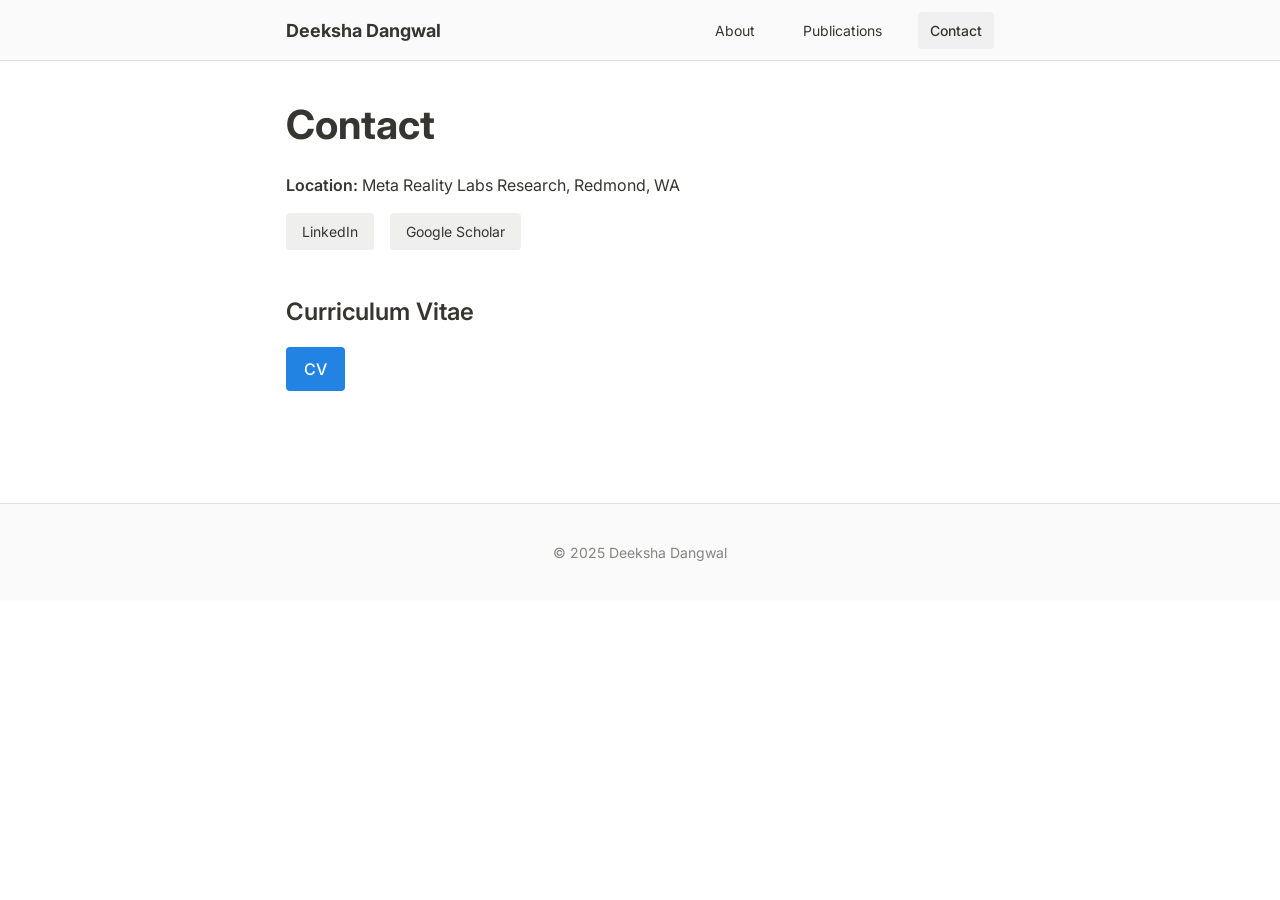
==== contact.html @ 4de79cb8 "updating website - march 2025" ====
<!DOCTYPE html>
<html lang="en">
<head>
    <meta charset="UTF-8">
    <meta name="viewport" content="width=device-width, initial-scale=1.0">
    <title>Contact - Deeksha Dangwal</title>
    <link rel="stylesheet" href="styles.css">
    <link rel="preconnect" href="https://fonts.googleapis.com">
    <link rel="preconnect" href="https://fonts.gstatic.com" crossorigin>
    <link href="https://fonts.googleapis.com/css2?family=Inter:wght@400;500;600;700&display=swap" rel="stylesheet">
</head>
<body class="notion-light-theme">
    <div class="notion-app-inner">
        <nav class="navigation">
            <div class="nav-container">
                <div class="nav-logo">
                    <a href="index.html">Deeksha Dangwal</a>
                </div>
                <div class="nav-links">
                    <a href="index.html" class="nav-link">About</a>
                    <a href="publications.html" class="nav-link">Publications</a>
                    <a href="contact.html" class="nav-link active">Contact</a>
                </div>
            </div>
        </nav>

        <div class="layout layout-wide">
            <main class="layout-content">
                <div class="page-content">
                    <h1 class="page-title">Contact</h1>
                    
                    <div class="block-content">
                        <div class="contact-info">
                            <!-- <p><strong>Email:</strong> [firstname][lastname]@gmail.com</p> -->
                            <p><strong>Location:</strong> Meta Reality Labs Research, Redmond, WA</p>
                            
                            <div class="social-links">
                                <a href="https://www.linkedin.com/in/deekshadangwal" target="_blank" class="social-link">LinkedIn</a>
                                <!-- <a href="https://github.com/deekshadangwal" target="_blank" class="social-link">GitHub</a> -->
                                <a href="https://scholar.google.com/citations?user=xxxx" target="_blank" class="social-link">Google Scholar</a>
                            </div>
                        </div>
                    </div>
                    
                    <div class="block-content">
                        <h2>Curriculum Vitae</h2>
                        <!-- <p>My complete CV is available as a PDF:</p> -->
                        <a href="deeksha_dangwal_cv.pdf" class="cv-download-link" download>CV</a>
                    </div>
                </div>
            </main>
        </div>
        
        <footer class="footer">
            <div class="footer-content">
                <p>© 2025 Deeksha Dangwal</p>
            </div>
        </footer>
    </div>
</body>
</html>
---- styles.css ----
/* Notion-inspired CSS */

/* Font imports */
@font-face {
    font-family: 'Lyon-Text';
    src: url('https://fonts.googleapis.com/css2?family=Source+Serif+Pro:wght@400;600&display=swap');
    font-weight: 400;
    font-style: normal;
}

/* Base styles */
:root {
    --text-color: #37352f;
    --background-color: #ffffff;
    --link-color: #2383e2;
    --hover-color: #eb5757;
    --nav-background: #fafafa;
    --nav-border: #e0e0e0;
    --active-nav: #f0f0f0;
    --font-family: 'Inter', -apple-system, BlinkMacSystemFont, 'Segoe UI', 'Roboto', 'Oxygen', 'Ubuntu', 'Cantarell', 'Fira Sans', 'Droid Sans', 'Helvetica Neue', sans-serif;
    --font-family-mono: 'iawriter-mono', 'SF Mono', SFMono-Regular, Menlo, Consolas, 'PT Mono', 'Liberation Mono', monospace;
    --font-family-serif: 'Lyon-Text', Georgia, 'Times New Roman', serif;
    --content-width: 708px;
    --margin-width: 96px;
}

/* Reset */
* {
    box-sizing: border-box;
}

html, body {
    margin: 0;
    padding: 0;
    background-color: var(--background-color);
    color: var(--text-color);
    font-family: var(--font-family);
    line-height: 1.5;
    font-size: 16px;
    -webkit-font-smoothing: antialiased;
    -moz-osx-font-smoothing: grayscale;
}

/* Navigation */
.navigation {
    background-color: var(--nav-background);
    border-bottom: 1px solid var(--nav-border);
    position: sticky;
    top: 0;
    z-index: 100;
    width: 100%;
}

.nav-container {
    max-width: var(--content-width);
    margin: 0 auto;
    display: flex;
    justify-content: space-between;
    align-items: center;
    height: 60px;
    padding: 0;
}

.nav-logo a {
    color: var(--text-color);
    font-weight: 700;
    font-size: 18px;
    text-decoration: none;
}

.nav-links {
    display: flex;
    gap: 24px;
}

.nav-link {
    color: var(--text-color);
    text-decoration: none;
    font-size: 14px;
    padding: 8px 12px;
    border-radius: 4px;
    transition: background-color 0.2s ease;
}

.nav-link:hover {
    background-color: var(--active-nav);
    color: var(--text-color);
}

.nav-link.active {
    background-color: var(--active-nav);
    font-weight: 500;
}

/* Layout */
.layout {
    width: 100%;
    display: flex;
    justify-content: center;
}

.layout-wide {
    width: 100%;
}

.layout-content {
    width: 100%;
    max-width: var(--content-width);
    padding: 40px 0;
    margin: 0 auto;
}

.page-content {
    width: 100%;
}

/* Typography */
h1, h2, h3, h4, h5, h6 {
    font-weight: 600;
    margin-top: 1.5em;
    margin-bottom: 0.5em;
    line-height: 1.2;
}

h1.page-title {
    font-size: 40px;
    font-weight: 700;
    margin-top: 0;
    margin-bottom: 24px;
}

h2 {
    font-size: 24px;
    margin-top: 2em;
}

h3 {
    font-size: 20px;
    margin-top: 1.5em;
    margin-bottom: 0.5em;
}

p {
    margin-top: 1em;
    margin-bottom: 1em;
}

/* Links */
a {
    color: var(--link-color);
    text-decoration: none;
    transition: 0.1s ease-in;
}

a:hover {
    color: var(--hover-color);
}

.notion-link:hover {
    color: var(--hover-color) !important;
}

/* Lists */
ul {
    padding-left: 1.5em;
    margin-top: 0.5em;
    margin-bottom: 0.5em;
}

li {
    margin-bottom: 0.5em;
}

/* Content blocks */
.block-content {
    margin-bottom: 1.5em;
}

/* Responsive adjustments */
@media (max-width: 900px) {
    :root {
        --margin-width: 24px;
    }

    .layout-content {
        padding: 40px 24px;
    }
    
    .nav-container {
        padding: 0 24px;
        max-width: 100%;
    }

    h1.page-title {
        font-size: 32px;
    }
    
    .nav-links {
        gap: 8px;
    }
    
    .nav-link {
        padding: 6px 8px;
        font-size: 13px;
    }
}

/* Dark mode support (optional) */
@media (prefers-color-scheme: dark) {
    :root {
        --text-color: rgba(255, 255, 255, 0.9);
        --background-color: #191919;
        --link-color: #2196f3;
        --hover-color: #ff4081;
        --nav-background: #232323;
        --nav-border: #333333;
        --active-nav: #2d2d2d;
    }
}

/* Strong emphasis */
strong {
    font-weight: 600;
}

/* Blockquote */
blockquote {
    margin-left: 0;
    padding-left: 14px;
    border-left: 3px solid rgba(55, 53, 47, 0.16);
    color: rgba(55, 53, 47, 0.6);
}

/* Code blocks */
code {
    font-family: var(--font-family-mono);
    background: rgba(135, 131, 120, 0.15);
    padding: 0.2em 0.4em;
    border-radius: 3px;
    font-size: 85%;
}

/* Emojis */
.emoji {
    font-family: "Apple Color Emoji", "Segoe UI Emoji", NotoColorEmoji, "Noto Color Emoji", "Segoe UI Symbol", "Android Emoji", EmojiSymbols;
}

/* Profile image styles for text wrapping */
.profile-image {
    float: left;
    width: 30%; /* Takes up about 1/3 of the width */
    max-width: 250px;
    margin-right: 24px;
    margin-bottom: 16px;
}

.profile-image img {
    width: 100%;
    border-radius: 4px;
    box-shadow: 0 4px 12px rgba(55, 53, 47, 0.1);
}

/* Clear the float after specific sections if needed */
h2 {
    clear: both;
}

/* Publication styles */
.publication {
    margin-bottom: 32px;
    padding-bottom: 24px;
    border-bottom: 1px solid rgba(55, 53, 47, 0.09);
}

.publication:last-child {
    border-bottom: none;
}

.publication h3 {
    margin-bottom: 8px;
}

.publication-authors {
    font-size: 15px;
    margin-bottom: 4px;
    color: rgba(55, 53, 47, 0.8);
}

.publication-venue {
    font-size: 14px;
    font-style: italic;
    margin-bottom: 8px;
}

.publication-description {
    font-size: 15px;
    margin-bottom: 12px;
}

.publication-links {
    display: flex;
    gap: 16px;
}

.publication-links a {
    font-size: 14px;
}

/* Contact page styles */
.contact-info {
    margin-bottom: 32px;
}

.social-links {
    display: flex;
    gap: 16px;
    margin-top: 16px;
}

.social-link {
    display: inline-block;
    padding: 8px 16px;
    background-color: rgba(55, 53, 47, 0.08);
    border-radius: 4px;
    color: var(--text-color);
    font-size: 14px;
    transition: background-color 0.2s ease;
}

.social-link:hover {
    background-color: rgba(55, 53, 47, 0.16);
    color: var(--text-color);
}

.cv-download-link {
    display: inline-block;
    margin-top: 8px;
    padding: 10px 18px;
    background-color: var(--link-color);
    color: white;
    border-radius: 4px;
    font-weight: 500;
    transition: background-color 0.2s ease;
}

.cv-download-link:hover {
    background-color: var(--hover-color);
    color: white;
}

/* Footer styles */
.footer {
    background-color: var(--nav-background);
    border-top: 1px solid var(--nav-border);
    padding: 24px 0;
    margin-top: 48px;
}

.footer-content {
    max-width: var(--content-width);
    margin: 0 auto;
    text-align: center;
    font-size: 14px;
    color: rgba(55, 53, 47, 0.6);
}

/* Responsive adjustments for smaller screens */
@media (max-width: 768px) {
    .profile-image {
        float: none;
        width: 100%;
        max-width: 200px;
        margin: 0 auto 24px auto;
        display: block;
    }
    
    .social-links {
        flex-direction: column;
        gap: 8px;
    }
    
    .social-link {
        width: 100%;
        text-align: center;
    }
}
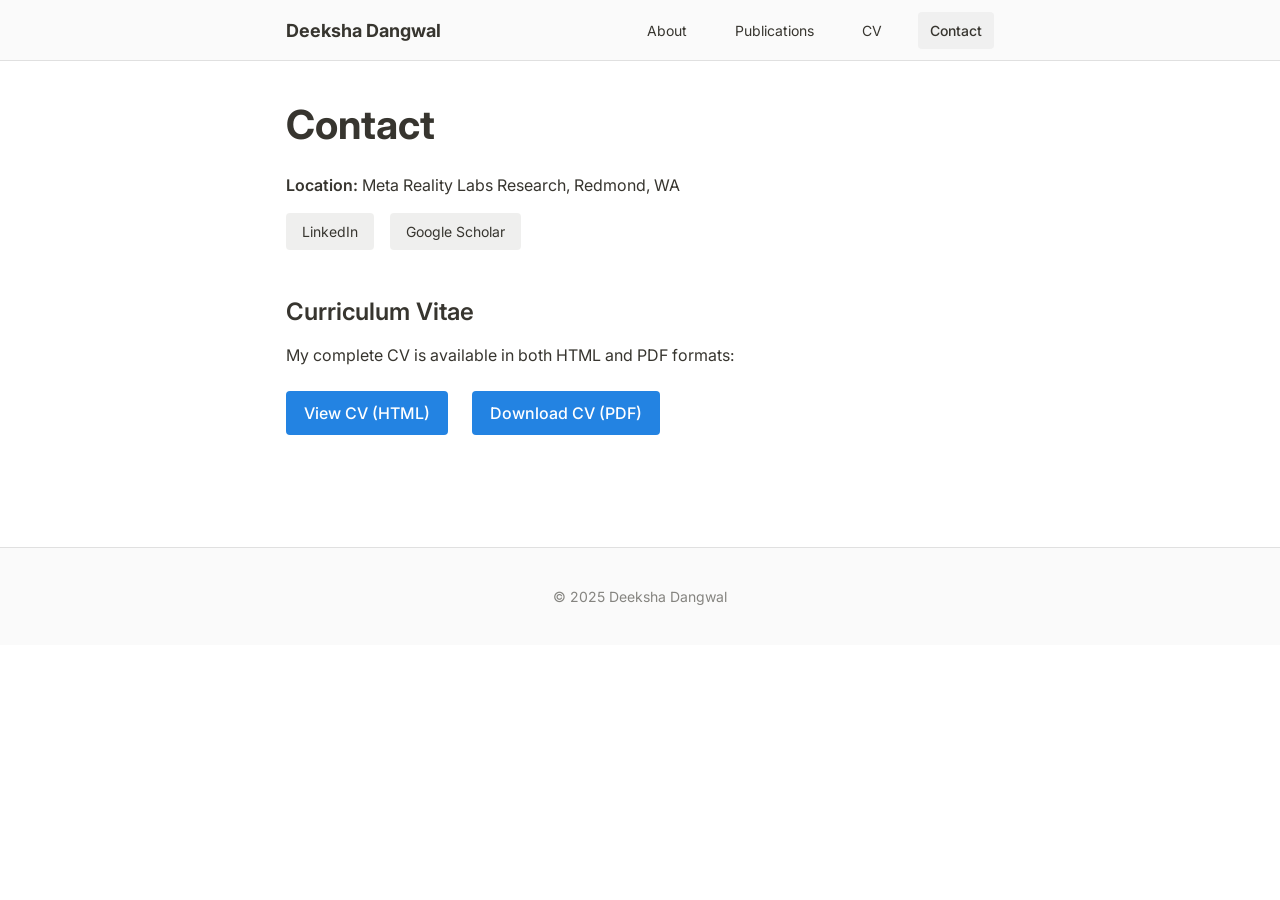
==== commit 11b42994: "added cv - html and pdf" ====
--- a/contact.html
+++ b/contact.html
@@ -19,6 +19,7 @@
                 <div class="nav-links">
                     <a href="index.html" class="nav-link">About</a>
                     <a href="publications.html" class="nav-link">Publications</a>
+                    <a href="cv.html" class="nav-link">CV</a>
                     <a href="contact.html" class="nav-link active">Contact</a>
                 </div>
             </div>
@@ -44,8 +45,11 @@
                     
                     <div class="block-content">
                         <h2>Curriculum Vitae</h2>
-                        <!-- <p>My complete CV is available as a PDF:</p> -->
-                        <a href="deeksha_dangwal_cv.pdf" class="cv-download-link" download>CV</a>
+                        <p>My complete CV is available in both HTML and PDF formats:</p>
+                        <div style="margin-top: 15px;">
+                            <a href="cv.html" class="cv-download-link">View CV (HTML)</a>
+                            <a href="cv2025.pdf" class="cv-download-link" download style="margin-left: 20px;">Download CV (PDF)</a>
+                        </div>
                     </div>
                 </div>
             </main>
